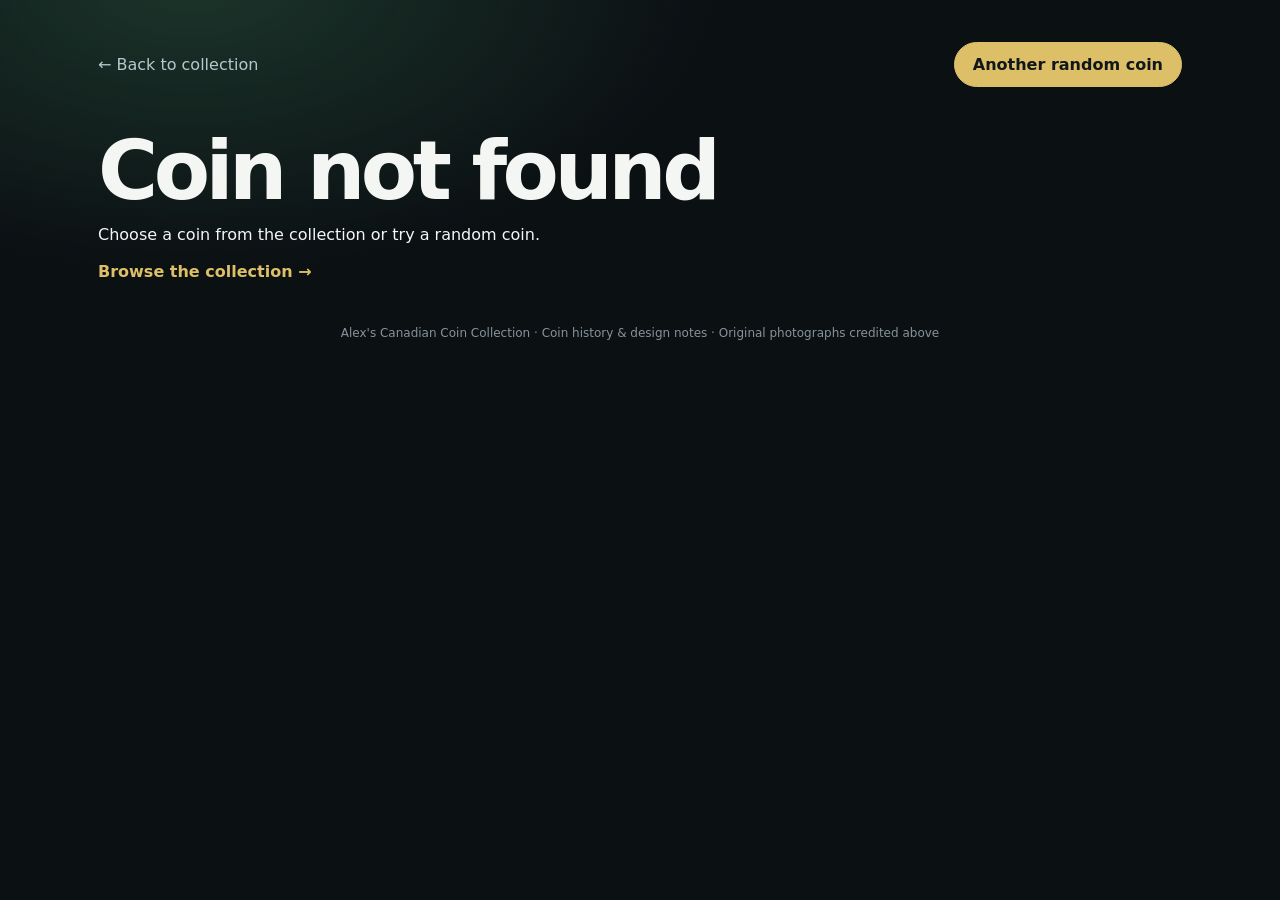
==== coin.html @ d4037a5e "Remove duplicate header collection progress Keep the All coins progress card as the single overall c" ====
<!doctype html>
<html lang="en">
<head>
<meta charset="utf-8"><meta name="viewport" content="width=device-width,initial-scale=1"><meta name="theme-color" content="#0b1013">
<title>Coin story · Canadian Coin Collection</title><link rel="stylesheet" href="style.css?v=20261031e">
<link rel="apple-touch-icon" sizes="180x180" href="apple-touch-icon.png"><link rel="icon" type="image/png" sizes="192x192" href="icon-192.png"><link rel="manifest" href="manifest.webmanifest"><meta name="apple-mobile-web-app-capable" content="yes"><meta name="apple-mobile-web-app-title" content="My Coins"><meta name="apple-mobile-web-app-status-bar-style" content="black-translucent"></head>
<body><main class="coinPage">
<nav class="detailNav" aria-label="Coin navigation"><a href="index.html">← Back to collection</a><button class="randomButton" id="randomCoin">Another random coin</button></nav>
<article id="coinDetail" hidden>
<header class="detailHeading"><div class="eyebrow" id="coinMeta"></div><h1 id="coinTitle"></h1><p id="coinVariant"></p></header>
<div class="detailLayout"><div class="detailVisual"><div id="detailPhotoFrame"><img id="detailPhoto" alt=""></div><a class="imageSource" id="imageSource" target="_blank" rel="noopener noreferrer"></a><p id="imageNote" class="sourceNote"></p><button class="check" id="collectionButton"></button><p id="collectionStatus" class="sourceNote" role="status"></p></div>
<div class="coinStory"><section><h2>When it appeared</h2><p id="coinIssued"></p></section><section><h2>Why it was issued</h2><p id="coinWhy"></p></section><section><h2>What is on the coin</h2><p id="coinDesign"></p></section><section><h2>This version</h2><p id="coinVersion"></p></section><section id="relatedSection" hidden><h2>Other versions</h2><div id="relatedCoins"></div></section><section><h2>Read more</h2><ul id="storySources"></ul></section></div></div>
</article><section id="notFound" hidden><h1>Coin not found</h1><p>Choose a coin from the collection or try a random coin.</p><a class="storyLink" href="index.html">Browse the collection →</a></section>
<footer>Alex's Canadian Coin Collection · Coin history &amp; design notes · Original photographs credited above</footer>
</main><script src="data.js?v=20261031e"></script><script src="images.js?v=20261031e"></script><script src="stories.js?v=20261031e"></script><script src="collection.js?v=20261031e"></script><script src="new-coins.js?v=20261031e"></script><script src="coin.js?v=20261031e"></script><script src="install.js?v=20261031e"></script></body></html>
---- style.css ----
:root{color-scheme:dark;font-family:Inter,system-ui,-apple-system,sans-serif;background:#0b1013;color:#f4f6f4}*{box-sizing:border-box}body{margin:0;background:radial-gradient(900px 500px at 15% -5%,#1c352b 0,transparent 58%),#0b1013}main{max-width:1240px;margin:auto;padding:34px 18px 70px}.hero{display:flex;justify-content:space-between;align-items:flex-end;gap:28px;padding:30px 0}.eyebrow{font-size:12px;font-weight:800;letter-spacing:.18em;color:#8fb5a0}h1{font-size:clamp(46px,8vw,82px);line-height:.88;letter-spacing:-.055em;margin:12px 0 18px}h1 span{color:#d8bd6b}.hero p{color:#96a1a5}.overall{width:260px}.big{font-size:26px;font-weight:850}.bar{height:9px;background:#252d31;border-radius:99px;overflow:hidden;margin:11px 0 7px}.bar i{height:100%;display:block;background:#d8bd6b}.toolbar{position:sticky;top:0;z-index:10;display:flex;gap:9px;flex-wrap:wrap;padding:13px 0;background:#0b1013e8;backdrop-filter:blur(16px)}input,button{font:inherit;color:#eef2ef;border:1px solid #303a3e;background:#151c20;border-radius:999px;padding:11px 15px}input{flex:1;min-width:230px}button{cursor:pointer}.filters{display:flex;gap:6px;flex-wrap:wrap}.active{background:#d8bd6b!important;color:#16140d!important;border-color:#d8bd6b!important}.stats{display:grid;grid-template-columns:repeat(5,1fr);gap:10px;margin:16px 0 26px}.stat{border:1px solid #283237;background:#12191c;border-radius:18px;padding:15px}.stat b{font-size:21px;display:block}.stat small,.resultline,footer{color:#879399}.resultline{display:flex;justify-content:space-between;font-size:13px;margin:0 2px 13px}.grid{display:grid;grid-template-columns:repeat(auto-fill,minmax(230px,1fr));gap:14px}.card{border:1px solid #293338;background:#12181b;border-radius:22px;overflow:hidden}.card.owned{border-color:#53715e}.visual{height:178px;display:grid;place-items:center;position:relative;background:radial-gradient(circle,#c9c6b8 0 29%,#85867f 30% 32%,#1d2528 33%)}.missing .visual{filter:grayscale(1);opacity:.62}.coinmark{width:108px;height:108px;border-radius:50%;display:grid;place-items:center;text-align:center;background:radial-gradient(circle at 40% 35%,#e2dfd1,#aaa89e 58%,#777a76);border:4px double #777a75;color:#383a37;font-weight:900;font-size:22px}.coinmark small{display:block;font-size:11px}.body{padding:15px}.meta{display:flex;justify-content:space-between;color:#a3adb1;font-size:13px}.body h3{font-size:17px;line-height:1.18;margin:9px 0 7px;min-height:40px}.variant{color:#859197;font-size:12px;min-height:30px}.series{font-size:11px;color:#66747a;margin-top:6px}.check{width:100%;border-radius:12px;margin-top:13px}.owned .check{background:#315440;border-color:#537761}.tag{position:absolute;top:11px;right:11px;background:#0b1013cc;border:1px solid #465156;padding:5px 8px;border-radius:999px;font-size:10px}footer{text-align:center;font-size:12px;margin-top:45px}@media(max-width:720px){.hero{display:block}.overall{width:100%;margin-top:24px}.stats{grid-template-columns:repeat(2,1fr)}.grid{grid-template-columns:repeat(2,minmax(0,1fr));gap:9px}.visual{height:145px}.coinmark{width:88px;height:88px;font-size:18px}.body{padding:12px}.body h3{font-size:14px}}@media(max-width:410px){.grid{grid-template-columns:1fr}}/* Keep missing coins fully coloured so variants remain identifiable. */
.missing .visual{filter:none;opacity:1}.visual{width:100%;border:0;border-radius:0;background:#fff;height:200px;padding:10px 22px 22px;position:relative}.coinPhoto{width:100%;height:100%;object-fit:contain}.photoButton:hover .zoomHint{color:#16140d;background:#d8bd6b}.zoomHint{position:absolute;bottom:4px;left:50%;transform:translateX(-50%);white-space:nowrap;font-size:11px;color:#eee;background:#182124e8;border-radius:99px;padding:4px 10px}.imageSource{display:block;font-size:11px;color:#c9b469;margin-top:9px}.sourceFallback{color:#d8bd6b;background:#1b2529;text-align:center;text-decoration:none;font-size:15px;line-height:1.5}.sourceFallback small{display:block;font-size:10px;color:#a6b1b5;margin-top:8px}.sourceNote{display:block;font-size:10px;color:#a6b1b5;line-height:1.5;margin-top:7px}a{color:#d8bd6b}button:focus-visible,a:focus-visible,input:focus-visible{outline:3px solid #d8bd6b;outline-offset:3px}dialog{color:#eef2ef;background:#12191c;border:1px solid #53715e;border-radius:20px;width:min(90vw,820px);max-height:92vh;padding:20px;overflow:auto}dialog::backdrop{background:#000b;backdrop-filter:blur(5px)}dialog h2{font-size:20px;padding-right:90px}dialog p{font-size:13px;color:#a6b1b5}#largePhoto{display:block;width:100%;max-height:65vh;object-fit:contain;background:white}#closePhoto{position:absolute;right:12px;top:12px;padding:7px 12px}#saveStatus:not(:empty){position:fixed;bottom:10px;left:10px;background:#1b2529;border:1px solid #d8bd6b;padding:12px;z-index:20;max-width:90vw}.empty{color:#a6b1b5}@media(max-width:720px){.visual{height:165px;padding:9px 10px 22px}.zoomHint{font-size:9px}.resultline{gap:10px}.resultline span{max-width:48%}.tag{top:5px;right:5px}}

/* Constrain the image independently of grid intrinsic sizing. */
.card{display:flex;flex-direction:column;min-width:0}
.card .visual{display:block;flex:0 0 auto;box-sizing:border-box;position:relative;width:100%;height:220px;padding:0;overflow:hidden;isolation:isolate}
.card .coinPhoto{position:absolute;inset:0;display:block;box-sizing:border-box;width:100%;height:100%;max-width:100%;max-height:100%;min-width:0;min-height:0;object-fit:contain;padding:14px;margin:0}
.card .tag{z-index:1;pointer-events:none}
.zoomHint{display:none!important}
.photoButton{cursor:zoom-in}
.card .body{display:flex;flex-direction:column;flex:1;min-width:0}
.card .check{margin-top:auto}
.card .imageSource{margin-bottom:13px}
.card .sourceNote{margin-bottom:13px}
.card .sourceFallback{display:flex;align-items:center;justify-content:center;padding:24px}
@media(max-width:720px){.card .visual{height:185px}.card .coinPhoto{padding:12px}}


/* Clip original two-sided photographs to the commemorative reverse. */
.card .coinCrop{position:absolute;top:50%;left:50%;transform:translate(-50%,-50%);width:min(calc(100% - 28px),192px);aspect-ratio:var(--crop-ratio);overflow:hidden;background:white}
.card .coinCrop .coinPhoto,#photoFrame.cropped #largePhoto{inset:auto;left:var(--image-left);top:var(--image-top);width:var(--image-width);height:var(--image-height);max-width:none;max-height:none;object-fit:fill;padding:0;position:absolute}
#photoFrame.cropped{position:relative;overflow:hidden;width:min(100%,65vh);aspect-ratio:var(--crop-ratio);margin:auto;background:white}
.card.reference{border-color:#8e7b46}.reference .meta{color:#d8bd6b}
@media(max-width:720px){.card .coinCrop{width:min(calc(100% - 24px),161px)}}

/* Coin histories share the checklist's colour palette and original photographs. */
.heroAside{display:flex;flex-direction:column;align-items:flex-end;gap:22px}
.randomButton{background:var(--gold,#ddbf67);color:#101619;border:1px solid #ddbf67;font-weight:700;padding:12px 18px;border-radius:999px;cursor:pointer;white-space:nowrap}
.randomButton:hover{background:#edcf77}.randomButton:focus-visible,.storyLink:focus-visible,.detailNav a:focus-visible,.relatedLink:focus-visible{outline:3px solid #ddbf67;outline-offset:5px}
.storyLink{display:block;color:#ddbf67;text-decoration:none;font-weight:600;margin:18px 0 8px}.storyLink:hover{text-decoration:underline}
.coinPage{max-width:1120px}.detailNav{display:flex;align-items:center;justify-content:space-between;gap:20px;margin:8px 0 48px}.detailNav a{color:#b9c7cc;text-decoration:none}.detailNav a:hover{color:#ddbf67}
.detailHeading{margin-bottom:30px}.detailHeading h1{font-size:clamp(30px,5vw,54px);line-height:1.12;max-width:900px;margin:14px 0}.detailHeading p{color:#a8b8be;font-size:18px}
.detailLayout{display:grid;grid-template-columns:minmax(0,1fr) minmax(0,1fr);gap:48px;align-items:start}.detailVisual{position:sticky;top:24px}.detailVisual .check{width:100%;margin-top:22px}.detailVisual .check.collected{background:#305643;border-color:#61846b}
#detailPhotoFrame{background:#fff;border:1px solid #d7dee2;border-radius:24px;overflow:hidden;min-height:0;aspect-ratio:1;position:relative;display:grid;place-items:center}
#detailPhoto{width:100%;height:100%;max-height:550px;object-fit:contain;padding:24px}
#detailPhotoFrame.cropped{aspect-ratio:var(--crop-ratio);border:24px solid #fff}
#detailPhotoFrame.cropped #detailPhoto{position:absolute;width:var(--image-width);height:var(--image-height);left:var(--image-left);top:var(--image-top);max-width:none;max-height:none;object-fit:fill;padding:0}
.coinStory section{margin:0 0 30px}.coinStory h2{font-size:18px;margin:0 0 10px;color:#ddbf67}.coinStory p{line-height:1.75;color:#d1dadc;margin:0}.coinStory ul{padding-left:20px;line-height:1.8}.coinStory a{color:#ddbf67}.relatedLink{display:block;margin:8px 0}.detailVisual .imageSource{display:block;margin-top:16px}
[hidden]{display:none!important}
@media(max-width:700px){.heroAside{align-items:flex-start;width:100%;gap:18px}.heroAside .overall{width:100%}.detailNav{margin-bottom:28px;gap:12px;font-size:14px}.detailNav .randomButton{padding:10px 12px;font-size:13px}.detailLayout{grid-template-columns:1fr;gap:32px}.detailVisual{position:static}.detailHeading h1{font-size:32px}#detailPhotoFrame{max-width:470px;margin:auto}.coinStory section{margin-bottom:26px}}

/* Release categories live inside each denomination; references stay first. */
.collectionToolbar{display:flex;align-items:center;gap:12px;margin:14px 0;flex-wrap:wrap}
.collectionToolbar label{color:#b9c7cc;font-weight:600}
.collectionToolbar select{font:inherit;color:#eef2ef;background:#151c20;border:1px solid #465156;border-radius:14px;padding:12px;max-width:100%;flex:1;min-width:200px}
.collectionToolbar select:focus-visible{outline:3px solid #d8bd6b;outline-offset:3px}
.denominationSection{margin:35px 0 50px;min-width:0}
.denominationHeading{font-size:30px;letter-spacing:-.035em;color:#ddbf67;padding-bottom:14px;border-bottom:1px solid #465156;margin:0 0 25px}
.denominationHeading span{font-size:17px;color:#a3adb1;letter-spacing:0;font-weight:500;margin-left:10px}
.releaseGroup{margin:0 0 30px;min-width:0}
.releaseHeading{font-size:19px;line-height:1.4;display:flex;align-items:baseline;justify-content:space-between;gap:12px;margin:0 0 14px;flex-wrap:wrap}
.releaseHeading small{font-size:12px;color:#96a1a5;font-weight:500;white-space:nowrap}
.coinGrid{display:grid;grid-template-columns:repeat(auto-fill,minmax(230px,1fr));gap:14px}
.collectionTools{border:1px solid #303a3e;border-radius:18px;padding:18px;margin:30px 0;color:#a6b1b5;font-size:14px;line-height:1.7}
.collectionTools summary{cursor:pointer;color:#ddbf67;font-weight:600}
.backupActions{display:flex;gap:12px;flex-wrap:wrap}.backupImport{border:1px solid #465156;border-radius:999px;padding:11px 15px;cursor:pointer;color:#eef2ef;display:inline-block}.backupImport input{display:block;width:100%;min-width:0;font-size:12px;margin-top:7px;max-width:240px}
#saveStatus:empty{display:none}#saveStatus:not(:empty){max-width:min(90vw,440px)}
@media(max-width:720px){.coinGrid{grid-template-columns:repeat(2,minmax(0,1fr));gap:9px}.heroAside{gap:14px}.heroAside .overall{margin-top:0}.releaseHeading{font-size:17px}.denominationHeading{font-size:26px}}
@media(max-width:410px){.coinGrid{grid-template-columns:1fr}}

.heroButtons{display:flex;gap:10px;flex-wrap:wrap;justify-content:flex-end}.newCoinsPanel{border:1px solid #53715e;background:#12191c;border-radius:22px;padding:22px;margin:16px 0 28px;scroll-margin-top:15px}.reviewHeading{display:flex;align-items:center;justify-content:space-between;gap:15px}.reviewHeading h2{color:#ddbf67;margin:0;font-size:27px;scroll-margin-top:140px}.newCoinsPanel p{line-height:1.6;color:#b9c7cc}.newCoinsPanel details{margin-top:20px}.newCoinsPanel summary{cursor:pointer;color:#ddbf67}.reviewCard{border-top:1px solid #465156;padding-top:20px;margin-top:22px}.reviewCard h3{font-size:19px;line-height:1.5}.reviewCard>img{width:100%;max-width:400px;height:220px;object-fit:contain;background:white;border-radius:15px}.reviewCard form{max-width:660px;margin-top:20px;display:grid;gap:16px}.reviewCard label{display:grid;gap:8px;color:#b9c7cc;font-size:14px}.reviewCard input,.reviewCard select{min-width:0;width:100%;border-radius:12px;font:inherit;color:#eef2ef;background:#151c20;border:1px solid #465156;padding:12px}.reviewFields{display:grid;grid-template-columns:1fr 1fr;gap:14px}.reviewCard .reviewConfirm{display:flex;align-items:flex-start;gap:12px;line-height:1.6}.reviewConfirm input{flex:0 0 auto;width:20px;height:20px;margin-top:3px;accent-color:#ddbf67}.reviewActions{display:flex;gap:12px;flex-wrap:wrap}.reviewMessage{color:#ddbf67!important}.previousRelease{display:flex;gap:14px;justify-content:space-between;align-items:center;border-top:1px solid #303a3e;padding:14px 0}.previousRelease span{font-size:13px;line-height:1.6}.previousRelease button{flex-shrink:0;font-size:12px}.reviewEmpty{padding:15px 0}#newCoinCount{color:#ddbf67}@media(max-width:720px){.heroButtons{justify-content:flex-start}.newCoinsPanel{padding:16px}.previousRelease{flex-wrap:wrap}}

/* Progress cards are the denomination filters; keep the search controls on one row. */
.toolbar{flex-wrap:nowrap;align-items:center}.toolbar input[type=search]{width:0;min-width:0;flex:1 1 0;padding:11px 12px}.toolbar>button{flex:0 0 auto;white-space:nowrap;font-size:14px;padding:11px 12px}.stats{grid-template-columns:repeat(3,minmax(0,1fr))}.stats .stat{font:inherit;color:inherit;text-align:left;white-space:normal;cursor:pointer;border-radius:18px;min-width:0}.stats .stat:hover{border-color:#8e7b46}.stats .stat.selected{border-color:#ddbf67;background:#25261c}.stats .stat.selected b{color:#ddbf67}.stats .stat b{font-size:clamp(17px,2vw,21px)}.stats .stat small{font-size:12px}@media(max-width:720px){.stats{grid-template-columns:repeat(2,minmax(0,1fr))}.toolbar{gap:6px}.toolbar>button{font-size:12px;padding:11px 9px}.toolbar input[type=search]{font-size:13px;padding:11px 10px}}@media(max-width:350px){.toolbar>button{font-size:10px;padding:11px 6px}.toolbar input[type=search]{font-size:12px;padding:11px 7px}}
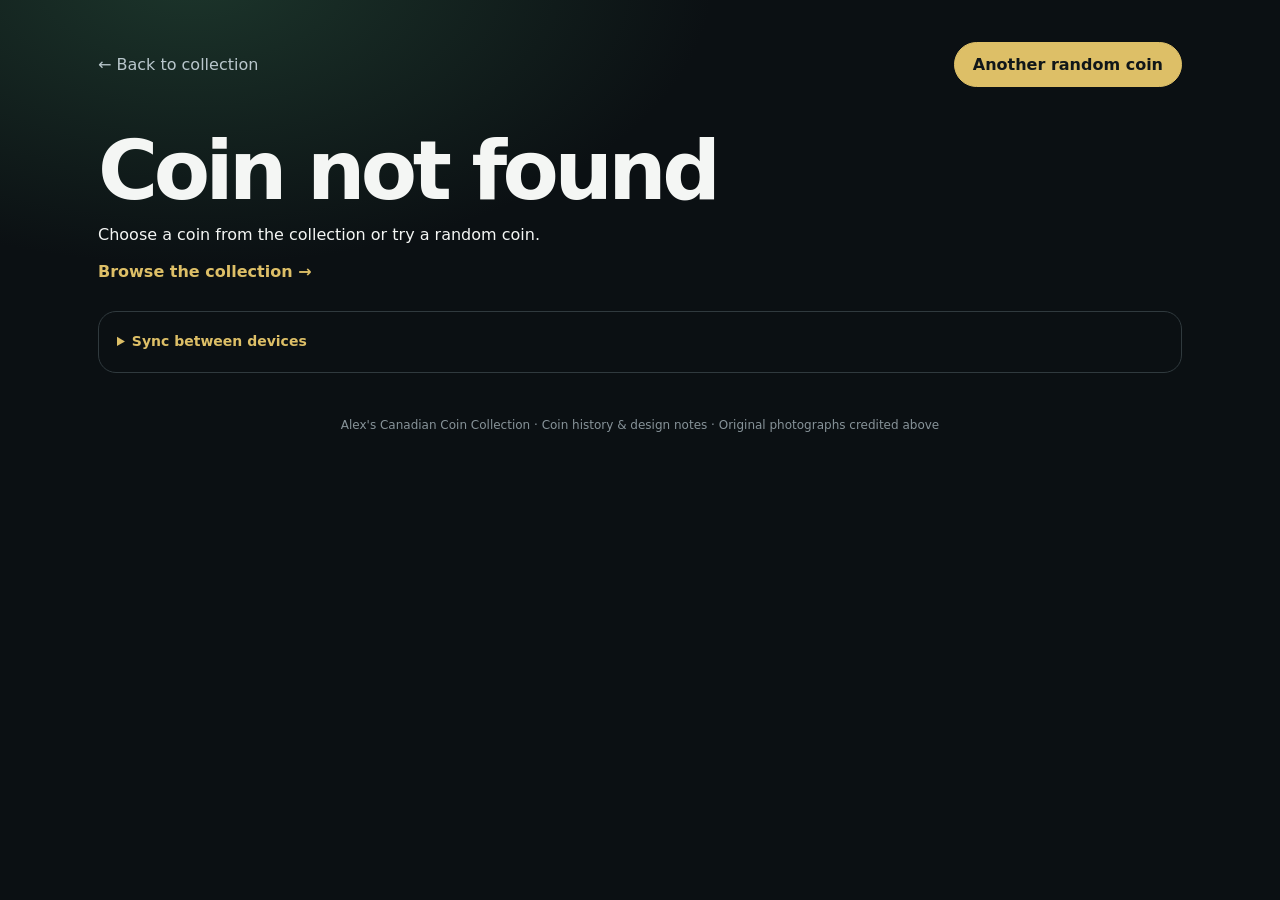
==== commit ae36da68: "Preserve progress across catalogue versions and sync devices by secret link Retain unknown IDs and p" ====
--- a/coin.html
+++ b/coin.html
@@ -2,7 +2,7 @@
 <html lang="en">
 <head>
 <meta charset="utf-8"><meta name="viewport" content="width=device-width,initial-scale=1"><meta name="theme-color" content="#0b1013">
-<title>Coin story · Canadian Coin Collection</title><link rel="stylesheet" href="style.css?v=20261031e">
+<title>Coin story · Canadian Coin Collection</title><link rel="stylesheet" href="style.css?v=20261102b">
 <link rel="apple-touch-icon" sizes="180x180" href="apple-touch-icon.png"><link rel="icon" type="image/png" sizes="192x192" href="icon-192.png"><link rel="manifest" href="manifest.webmanifest"><meta name="apple-mobile-web-app-capable" content="yes"><meta name="apple-mobile-web-app-title" content="My Coins"><meta name="apple-mobile-web-app-status-bar-style" content="black-translucent"></head>
 <body><main class="coinPage">
 <nav class="detailNav" aria-label="Coin navigation"><a href="index.html">← Back to collection</a><button class="randomButton" id="randomCoin">Another random coin</button></nav>
@@ -12,4 +12,4 @@
 <div class="coinStory"><section><h2>When it appeared</h2><p id="coinIssued"></p></section><section><h2>Why it was issued</h2><p id="coinWhy"></p></section><section><h2>What is on the coin</h2><p id="coinDesign"></p></section><section><h2>This version</h2><p id="coinVersion"></p></section><section id="relatedSection" hidden><h2>Other versions</h2><div id="relatedCoins"></div></section><section><h2>Read more</h2><ul id="storySources"></ul></section></div></div>
 </article><section id="notFound" hidden><h1>Coin not found</h1><p>Choose a coin from the collection or try a random coin.</p><a class="storyLink" href="index.html">Browse the collection →</a></section>
 <footer>Alex's Canadian Coin Collection · Coin history &amp; design notes · Original photographs credited above</footer>
-</main><script src="data.js?v=20261031e"></script><script src="images.js?v=20261031e"></script><script src="stories.js?v=20261031e"></script><script src="collection.js?v=20261031e"></script><script src="new-coins.js?v=20261031e"></script><script src="coin.js?v=20261031e"></script><script src="install.js?v=20261031e"></script></body></html>
+</main><script src="data.js?v=20261102b"></script><script src="images.js?v=20261102b"></script><script src="stories.js?v=20261102b"></script><script src="collection.js?v=20261102b"></script><script src="new-coins.js?v=20261102b"></script><script src="coin.js?v=20261102b"></script><script src="sync.js?v=20261102b"></script><script src="install.js?v=20261102b"></script></body></html>
--- a/style.css
+++ b/style.css
@@ -62,3 +62,4 @@
 
 /* Progress cards are the denomination filters; keep the search controls on one row. */
 .toolbar{flex-wrap:nowrap;align-items:center}.toolbar input[type=search]{width:0;min-width:0;flex:1 1 0;padding:11px 12px}.toolbar>button{flex:0 0 auto;white-space:nowrap;font-size:14px;padding:11px 12px}.stats{grid-template-columns:repeat(3,minmax(0,1fr))}.stats .stat{font:inherit;color:inherit;text-align:left;white-space:normal;cursor:pointer;border-radius:18px;min-width:0}.stats .stat:hover{border-color:#8e7b46}.stats .stat.selected{border-color:#ddbf67;background:#25261c}.stats .stat.selected b{color:#ddbf67}.stats .stat b{font-size:clamp(17px,2vw,21px)}.stats .stat small{font-size:12px}@media(max-width:720px){.stats{grid-template-columns:repeat(2,minmax(0,1fr))}.toolbar{gap:6px}.toolbar>button{font-size:12px;padding:11px 9px}.toolbar input[type=search]{font-size:13px;padding:11px 10px}}@media(max-width:350px){.toolbar>button{font-size:10px;padding:11px 6px}.toolbar input[type=search]{font-size:12px;padding:11px 7px}}
+.syncLinkLabel{display:grid;gap:8px;margin:18px 0;color:#b9c7cc}.syncLinkLabel input{width:100%;min-width:0;max-width:100%;font-size:13px;border-radius:12px}.collectionTools>button{margin:8px 8px 8px 0}#syncStatus{color:#ddbf67;overflow-wrap:anywhere}
